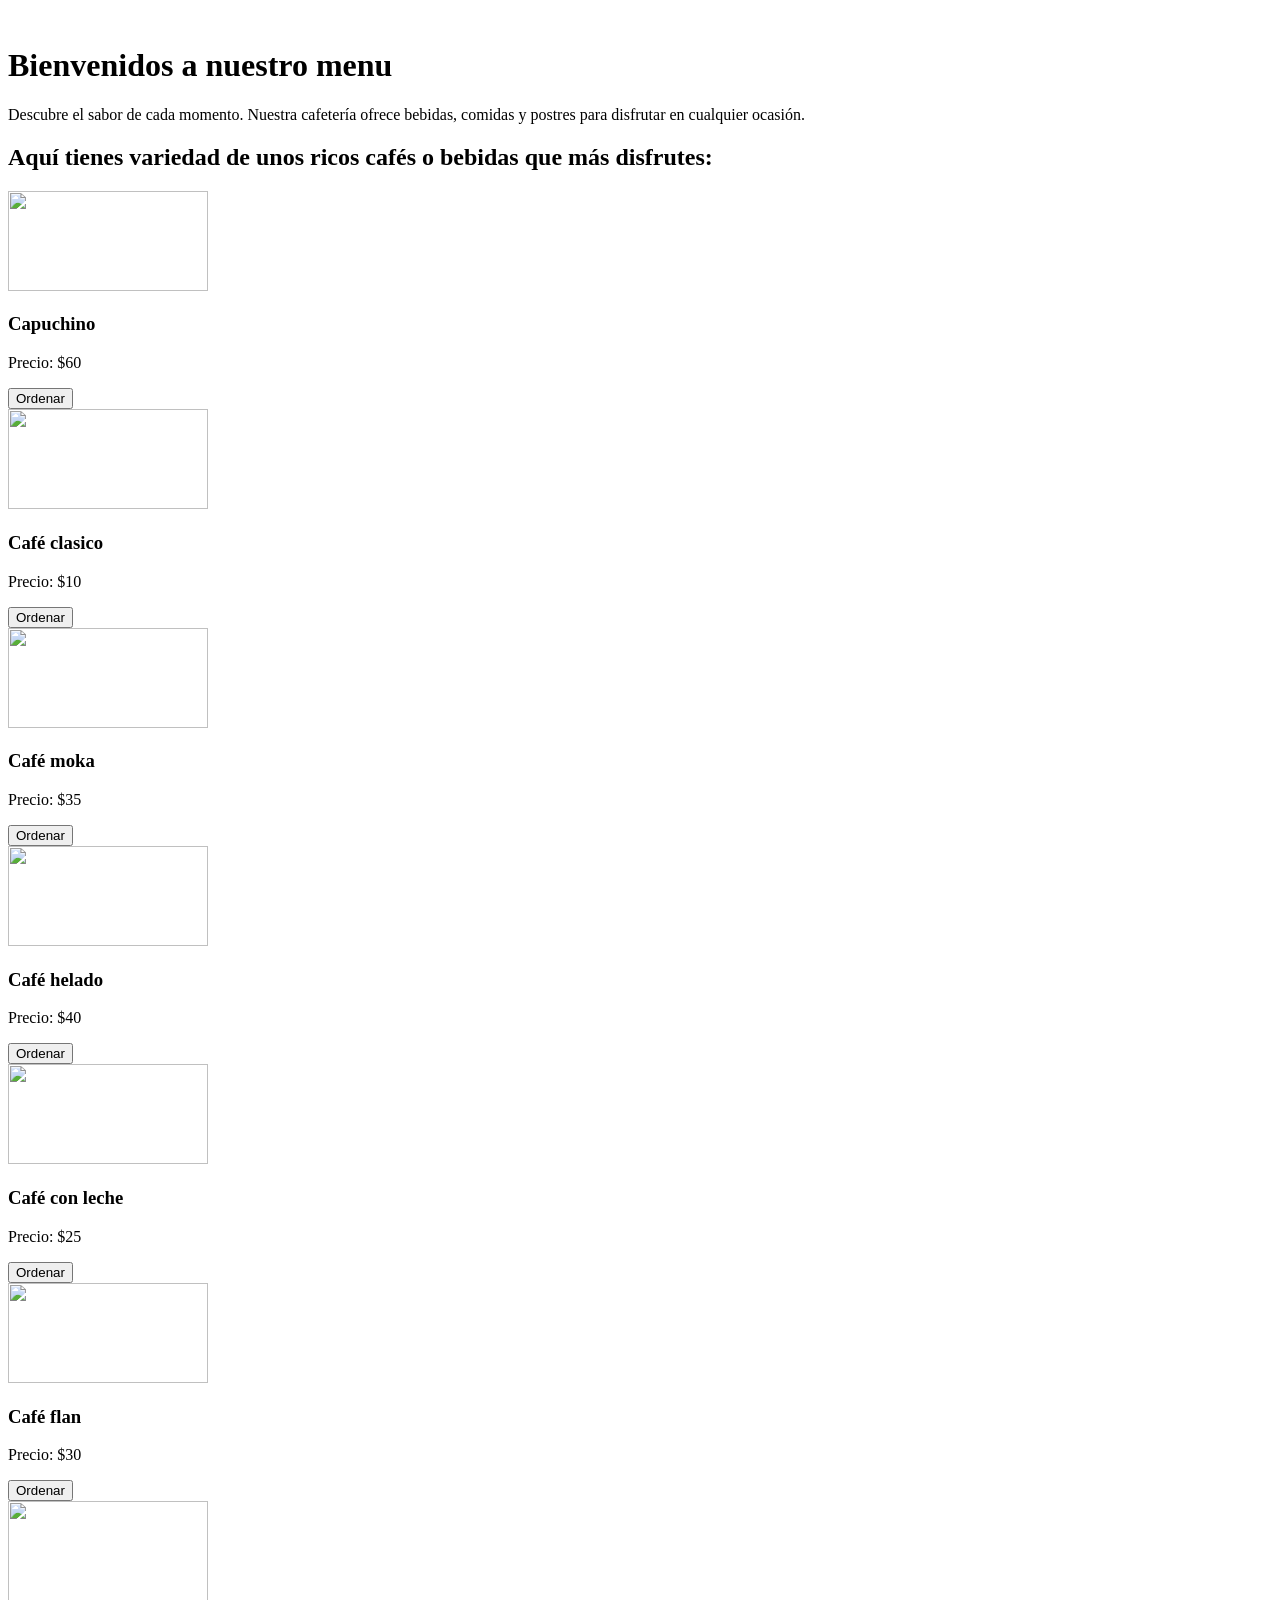
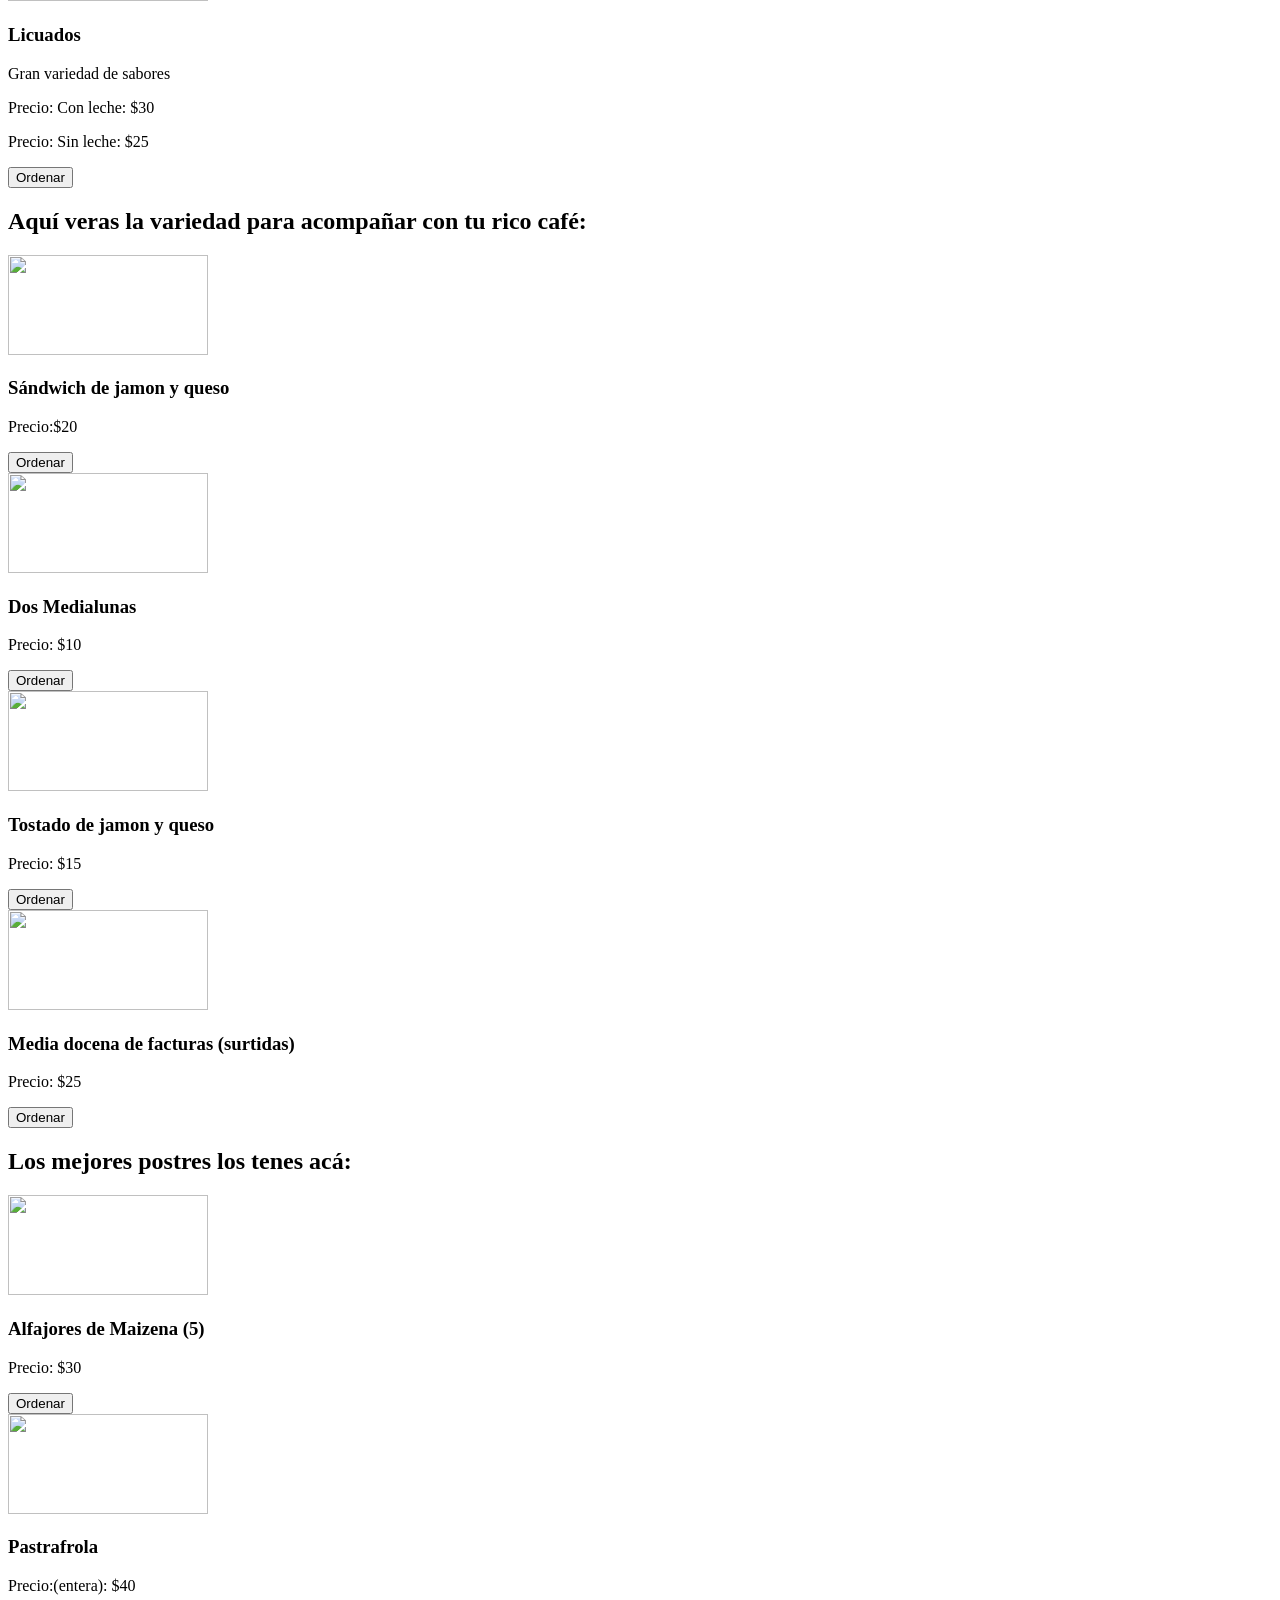
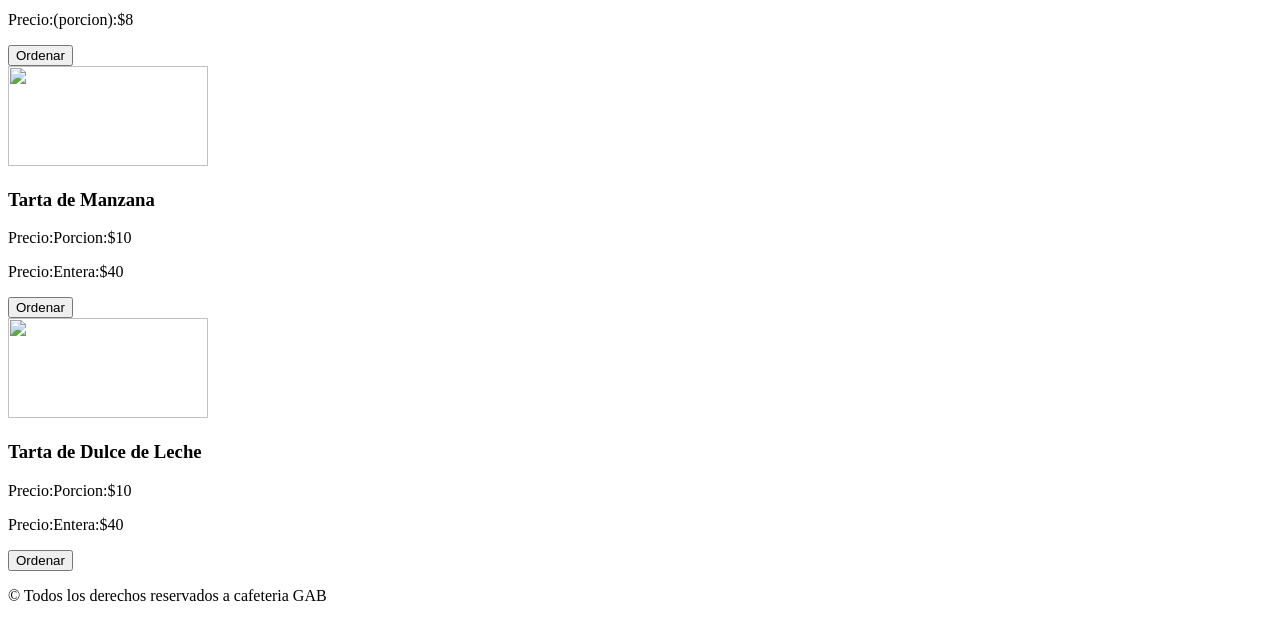
==== menu.html @ 4f9067a2 "implementación del menu-axel" ====
<!doctype html>
<html lang="en">
  <head>
    <meta charset="UTF-8" />
    <meta name="viewport" content="width=device-width, initial-scale=1.0" />
    <title>menu de cafeteria</title>
    <link rel="stylesheet" href="menu.css" />
  </head>
  <body>
    <header class="log-gab">
      <a href="menu.html" class="gav">
        <img src="imagenes/logo-gab.png" alt="" class="logo-img" />
      </a>
    </header>
    <header class="intro">
      <h1 class="principal">Bienvenidos a nuestro menu</h1>
      <p>
        Descubre el sabor de cada momento. Nuestra cafetería ofrece bebidas,
        comidas y postres para disfrutar en cualquier ocasión.
      </p>
    </header>
    <main>
      <h2 class="bebidas">
        Aquí tienes variedad de unos ricos cafés o bebidas que más disfrutes:
      </h2>
      <div class="contenedor">
        <div class="item">
          <img
            src="imagenes/150906142439_capuchino_cafe_historia_624x351_getty.jpg.webp"
            alt=""
            width="200px"
            height="100px"
          />
          <h3>Capuchino</h3>
          <p>Precio: $60</p>
          <button class="ordenar">Ordenar</button>
        </div>
        <div class="item">
          <img
            src="imagenes/A_small_cup_of_coffee.jpg"
            alt=""
            height="100px"
            width="200px"
          />
          <h3>Café clasico</h3>
          <p>Precio: $10</p>
          <button class="ordenar">Ordenar</button>
        </div>
        <div class="item">
          <img
            src="imagenes/050620251749106536.png"
            alt=""
            height="100px"
            width="200px"
          />
          <h3>Café moka</h3>
          <p>Precio: $35</p>
          <button class="ordenar">Ordenar</button>
        </div>
        <div class="item">
          <img
            src="imagenes/helado-cafe-gourmet.jpg"
            alt=""
            height="100px"
            width="200px"
          />
          <h3>Café helado</h3>
          <p>Precio: $40</p>
          <button class="ordenar">Ordenar</button>
        </div>
        <div class="item">
          <img
            src="imagenes/cafe con leche.avif"
            alt=""
            height="100px"
            width="200px"
          />
          <h3>Café con leche</h3>
          <p>Precio: $25</p>
          <button class="ordenar">Ordenar</button>
        </div>
        <div class="item">
          <img
            src="imagenes/flan-de-cafe.jpg"
            alt=""
            height="100px"
            width="200px"
          />
          <h3>Café flan</h3>
          <p>Precio: $30</p>
          <button class="ordenar">Ordenar</button>
        </div>
        <div class="item">
          <img
            src="imagenes/licuados.jpg"
            alt=""
            height="100px"
            width="200px"
          />
          <h3>Licuados</h3>
          <p>Gran variedad de sabores</p>
          <p>Precio: Con leche: $30</p>
          <p>Precio: Sin leche: $25</p>
          <button class="ordenar">Ordenar</button>
        </div>
      </div>
      <h2 class="comida">
        Aquí veras la variedad para acompañar con tu rico café:
      </h2>
      <div class="contenedor2">
        <div class="item">
          <img
            src="imagenes/sandwich-jamon-queso.avif"
            alt=""
            height="100px"
            width="200px"
          />
          <h3>Sándwich de jamon y queso</h3>
          <p>Precio:$20</p>
          <button class="ordenar">Ordenar</button>
        </div>
        <div class="item">
          <img
            src="imagenes/medialunas.jpg"
            alt=""
            height="100px"
            width="200px"
          />
          <h3>Dos Medialunas</h3>
          <p>Precio: $10</p>
          <button class="ordenar">Ordenar</button>
        </div>
        <div class="item">
          <img
            src="imagenes/tostado-jamon-y-quesojpg.webp"
            alt=""
            height="100px"
            width="200px"
          />
          <h3>Tostado de jamon y queso</h3>
          <p>Precio: $15</p>
          <button class="ordenar">Ordenar</button>
        </div>
        <div class="item">
          <img
            src="imagenes/media-docena-facturas.webp"
            alt=""
            height="100px"
            width="200px"
          />
          <h3>Media docena de facturas (surtidas)</h3>
          <p>Precio: $25</p>
          <button class="ordenar">Ordenar</button>
        </div>
      </div>
      <h2 class="postres">Los mejores postres los tenes acá:</h2>
      <div class="contenedor3">
        <div class="item">
          <img
            src="imagenes/alfajores de maizena.jpeg"
            alt=""
            height="100px"
            width="200px"
          />
          <h3>Alfajores de Maizena (5)</h3>
          <p>Precio: $30</p>
          <button class="ordenar">Ordenar</button>
        </div>
        <div class="item">
          <img
            src="imagenes/pastafrola.png"
            alt=""
            height="100px"
            width="200px"
          />
          <h3>Pastrafrola</h3>
          <p>Precio:(entera): $40</p>
          <p>Precio:(porcion):$8</p>
          <button class="ordenar">Ordenar</button>
        </div>
        <div class="item">
          <img
            src="imagenes/tarta-de-manzana.jpg"
            alt=""
            height="100px"
            width="200px"
          />
          <h3>Tarta de Manzana</h3>
          <p>Precio:Porcion:$10</p>
          <p>Precio:Entera:$40</p>
          <button class="ordenar">Ordenar</button>
        </div>
        <div class="item">
          <img
            src="imagenes/tarta-de-dulce-de-leche.jpg"
            alt=""
            height="100px"
            width="200px"
          />
          <h3>Tarta de Dulce de Leche</h3>
          <p>Precio:Porcion:$10</p>
          <p>Precio:Entera:$40</p>
          <button class="ordenar">Ordenar</button>
        </div>
      </div>
    </main>
    <footer>
      <p>&copy; Todos los derechos reservados a cafeteria GAB</p>
    </footer>
  </body>
</html>
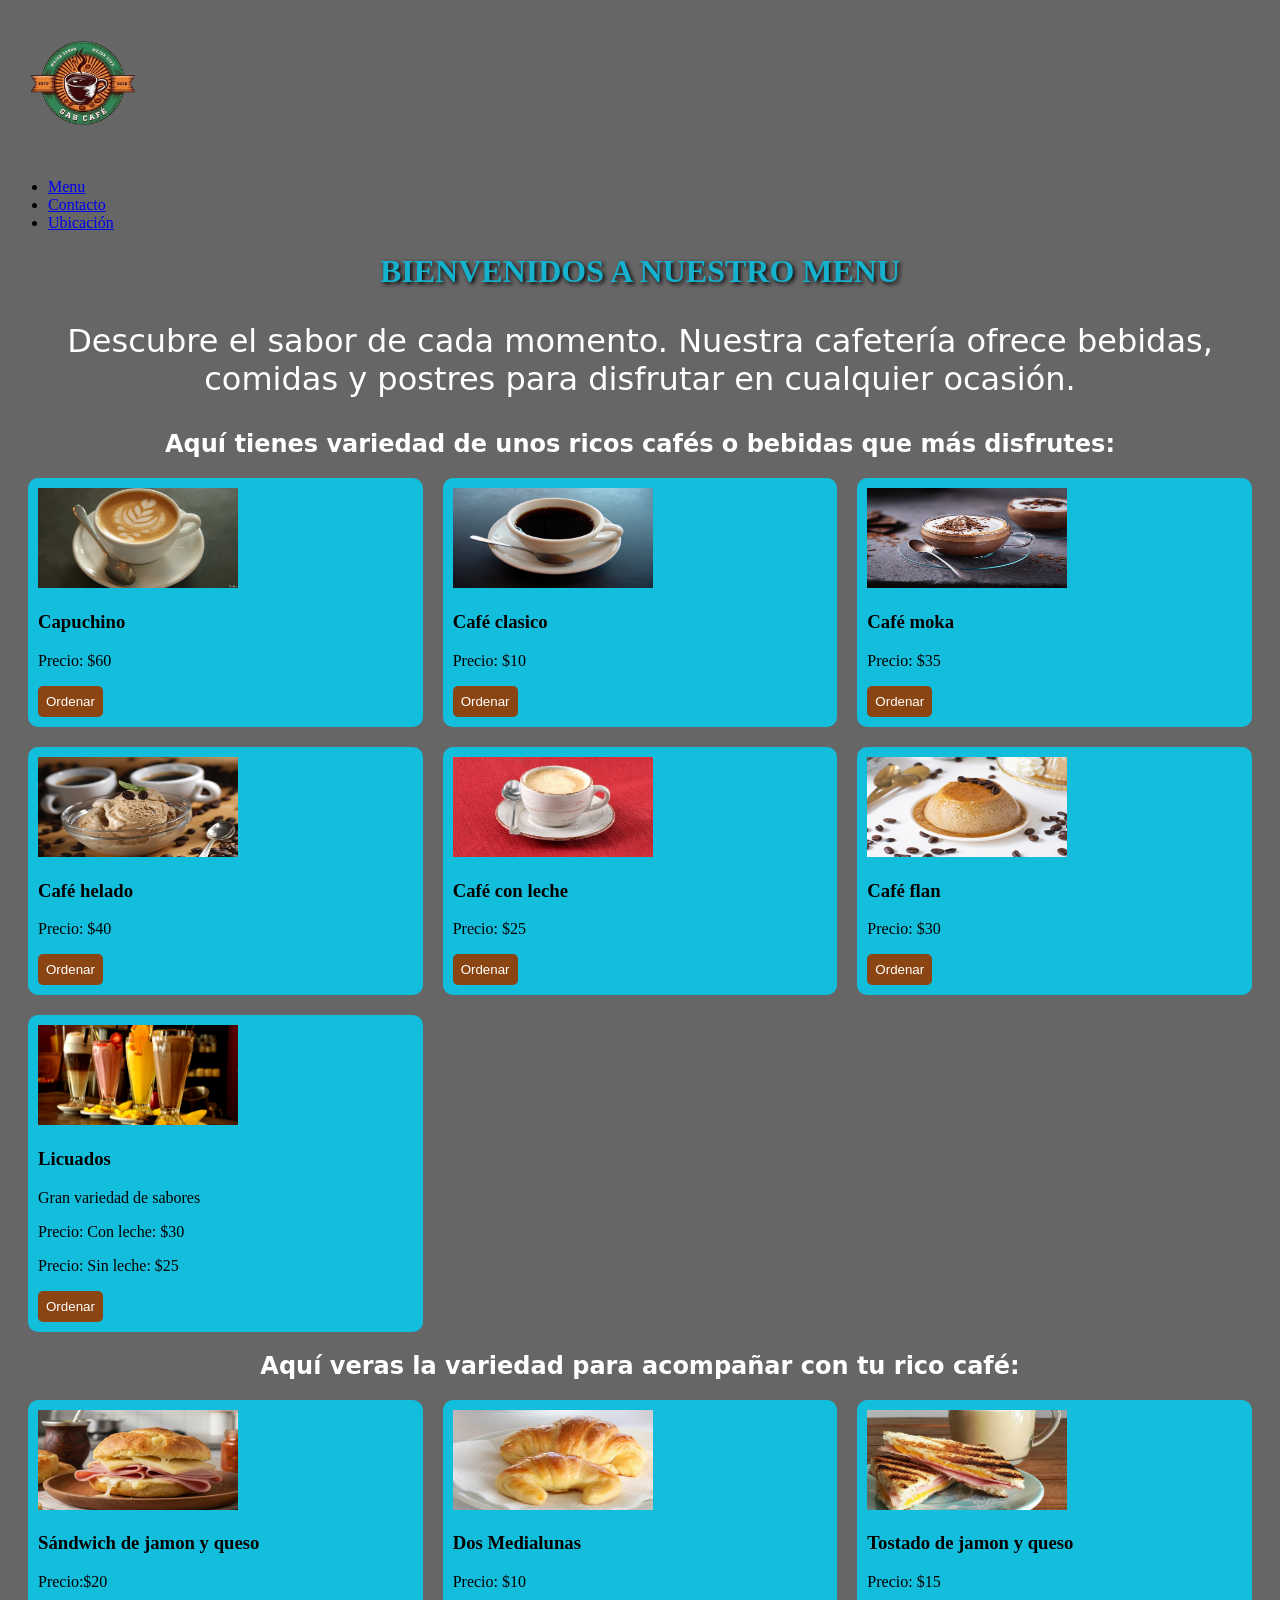
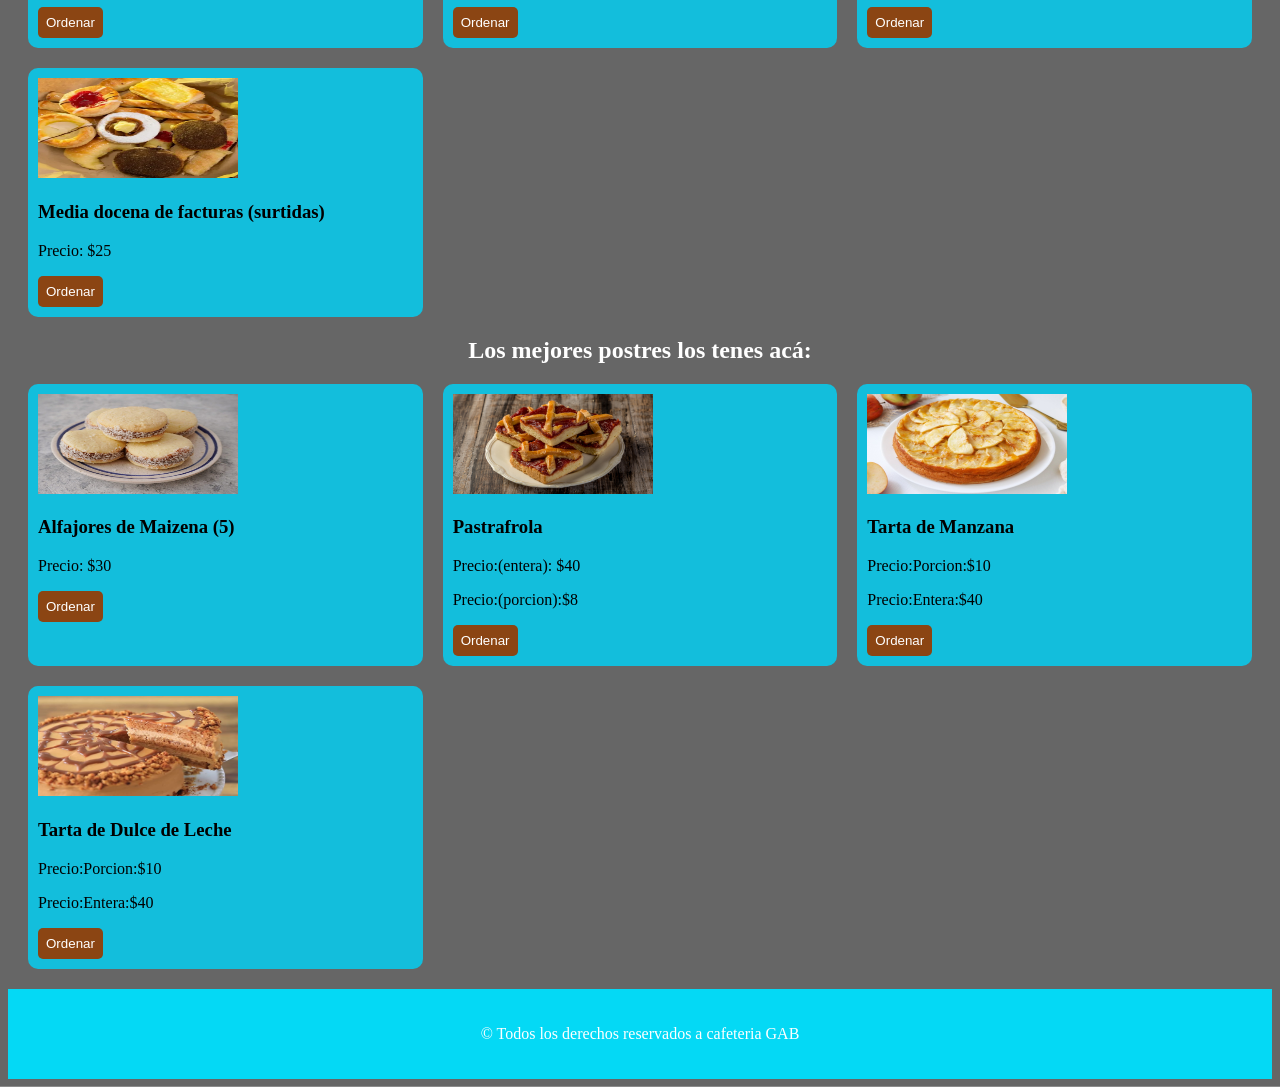
==== commit 29f8452f: "se agrego las imagenes que faltaban de cada variedad de la cafeteria" ====
--- a/menu.html
+++ b/menu.html
@@ -4,14 +4,21 @@
     <meta charset="UTF-8" />
     <meta name="viewport" content="width=device-width, initial-scale=1.0" />
     <title>menu de cafeteria</title>
-    <link rel="stylesheet" href="menu.css" />
+    <link rel="stylesheet" href="Assets/CSS/menu.css" />
   </head>
   <body>
     <header class="log-gab">
       <a href="menu.html" class="gav">
-        <img src="imagenes/logo-gab.png" alt="" class="logo-img" />
+        <img src="Assets/imagenes/logo-gab.png" alt="" class="logo-img" />
       </a>
     </header>
+    <nav>
+      <ul>
+        <li><a href="#">Menu</a></li>
+        <li><a href="#">Contacto</a></li>
+        <li><a href="#">Ubicación</a></li>
+      </ul>
+    </nav>
     <header class="intro">
       <h1 class="principal">Bienvenidos a nuestro menu</h1>
       <p>
@@ -26,7 +33,7 @@
       <div class="contenedor">
         <div class="item">
           <img
-            src="imagenes/150906142439_capuchino_cafe_historia_624x351_getty.jpg.webp"
+            src="Assets/imagenes/150906142439_capuchino_cafe_historia_624x351_getty.jpg.webp"
             alt=""
             width="200px"
             height="100px"
@@ -37,7 +44,7 @@
         </div>
         <div class="item">
           <img
-            src="imagenes/A_small_cup_of_coffee.jpg"
+            src="Assets/imagenes/A_small_cup_of_coffee.jpg"
             alt=""
             height="100px"
             width="200px"
@@ -48,7 +55,7 @@
         </div>
         <div class="item">
           <img
-            src="imagenes/050620251749106536.png"
+            src="Assets/imagenes/050620251749106536.png"
             alt=""
             height="100px"
             width="200px"
@@ -59,7 +66,7 @@
         </div>
         <div class="item">
           <img
-            src="imagenes/helado-cafe-gourmet.jpg"
+            src="Assets/imagenes/helado-cafe-gourmet.jpg"
             alt=""
             height="100px"
             width="200px"
@@ -70,7 +77,7 @@
         </div>
         <div class="item">
           <img
-            src="imagenes/cafe con leche.avif"
+            src="Assets/imagenes/cafe con leche.avif"
             alt=""
             height="100px"
             width="200px"
@@ -81,7 +88,7 @@
         </div>
         <div class="item">
           <img
-            src="imagenes/flan-de-cafe.jpg"
+            src="Assets/imagenes/flan-de-cafe.jpg"
             alt=""
             height="100px"
             width="200px"
@@ -92,7 +99,7 @@
         </div>
         <div class="item">
           <img
-            src="imagenes/licuados.jpg"
+            src="Assets/imagenes/licuados.jpg"
             alt=""
             height="100px"
             width="200px"
@@ -110,7 +117,7 @@
       <div class="contenedor2">
         <div class="item">
           <img
-            src="imagenes/sandwich-jamon-queso.avif"
+            src="Assets/imagenes/sandwich-jamon-queso.avif"
             alt=""
             height="100px"
             width="200px"
@@ -121,7 +128,7 @@
         </div>
         <div class="item">
           <img
-            src="imagenes/medialunas.jpg"
+            src="Assets/imagenes/medialunas.jpg"
             alt=""
             height="100px"
             width="200px"
@@ -132,7 +139,7 @@
         </div>
         <div class="item">
           <img
-            src="imagenes/tostado-jamon-y-quesojpg.webp"
+            src="Assets/imagenes/tostado-jamon-y-quesojpg.webp"
             alt=""
             height="100px"
             width="200px"
@@ -143,7 +150,7 @@
         </div>
         <div class="item">
           <img
-            src="imagenes/media-docena-facturas.webp"
+            src="Assets/imagenes/media-docena-facturas.webp"
             alt=""
             height="100px"
             width="200px"
@@ -157,7 +164,7 @@
       <div class="contenedor3">
         <div class="item">
           <img
-            src="imagenes/alfajores de maizena.jpeg"
+            src="Assets/imagenes/alfajores de maizena.jpeg"
             alt=""
             height="100px"
             width="200px"
@@ -168,7 +175,7 @@
         </div>
         <div class="item">
           <img
-            src="imagenes/pastafrola.png"
+            src="Assets/imagenes/pastafrola.png"
             alt=""
             height="100px"
             width="200px"
@@ -180,7 +187,7 @@
         </div>
         <div class="item">
           <img
-            src="imagenes/tarta-de-manzana.jpg"
+            src="Assets/imagenes/tarta-de-manzana.jpg"
             alt=""
             height="100px"
             width="200px"
@@ -192,7 +199,7 @@
         </div>
         <div class="item">
           <img
-            src="imagenes/tarta-de-dulce-de-leche.jpg"
+            src="Assets/imagenes/tarta-de-dulce-de-leche.jpg"
             alt=""
             height="100px"
             width="200px"
--- a/Assets/CSS/menu.css
+++ b/Assets/CSS/menu.css
@@ -0,0 +1,136 @@
+body {
+  background-image:
+    linear-gradient(rgba(0, 0, 0, 0.6), rgba(0, 0, 0, 0.6)),
+    url(imagenes/fondo.jpg);
+  background-size: cover;
+  background-position: center;
+  background-repeat: no-repeat;
+}
+.logo-img {
+  height: 150px;
+  width: auto;
+  transition: transform 0.3s ease;
+}
+.logo-img:hover {
+  transform: scale(1.05);
+}
+.principal {
+  text-shadow: 2px 2px 4px rgb(0, 0, 0);
+  text-transform: uppercase;
+  color: #16b1cc;
+}
+.intro {
+  text-align: center;
+  color: white;
+}
+.intro p {
+  font-family:
+    system-ui,
+    -apple-system,
+    BlinkMacSystemFont,
+    "Segoe UI",
+    Roboto,
+    Oxygen,
+    Ubuntu,
+    Cantarell,
+    "Open Sans",
+    "Helvetica Neue",
+    sans-serif;
+  font-size: 2rem;
+}
+
+.bebidas {
+  text-align: center;
+  font-family:
+    system-ui,
+    -apple-system,
+    BlinkMacSystemFont,
+    "Segoe UI",
+    Roboto,
+    Oxygen,
+    Ubuntu,
+    Cantarell,
+    "Open Sans",
+    "Helvetica Neue",
+    sans-serif;
+  color: rgb(255, 255, 255);
+}
+
+.contenedor {
+  display: grid;
+  grid-template-columns: repeat(3, 1fr);
+  gap: 20px;
+  margin: 20px;
+}
+.item {
+  border-radius: 10px;
+  border: none; /*10px solid rgb(18, 214, 228);*/
+  background-color: rgba(11, 200, 233, 0.9);
+  padding: 10px;
+  transition: 0.3s;
+}
+.item:hover {
+  background-color: slategray;
+  color: rgb(253, 253, 253);
+  /*transform: scale(1.05);*/
+  transform: translate(-10px);
+  box-shadow: 0px 10px 20px rgba(0, 0, 0, 0.3);
+}
+.ordenar {
+  background-color: saddlebrown;
+  color: white;
+  border: none;
+  padding: 8px;
+  border-radius: 5px;
+  cursor: pointer;
+}
+.ordenar:hover {
+  background-color: rgb(255, 255, 255);
+  color: rgb(0, 0, 0);
+  border: 1px solid rgb(0, 0, 0);
+}
+.contenedor2 {
+  display: grid;
+  grid-template-columns: repeat(3, 1fr);
+  gap: 20px;
+  margin: 20px;
+}
+.comida {
+  text-align: center;
+  font-family:
+    system-ui,
+    -apple-system,
+    BlinkMacSystemFont,
+    "Segoe UI",
+    Roboto,
+    Oxygen,
+    Ubuntu,
+    Cantarell,
+    "Open Sans",
+    "Helvetica Neue",
+    sans-serif;
+  color: white;
+}
+.postres {
+  text-align: center;
+  color: white;
+}
+.contenedor3 {
+  display: grid;
+  grid-template-columns: repeat(3, 1fr);
+  gap: 20px;
+  margin: 20px;
+}
+footer {
+  background-color: rgb(4, 217, 245);
+  color: white;
+  text-align: center;
+  transition: background-color 0.5s ease;
+  padding: 20px;
+}
+footer:hover {
+  background-color: #555;
+}
+footer:hover p {
+  transform: translate(-5px);
+}
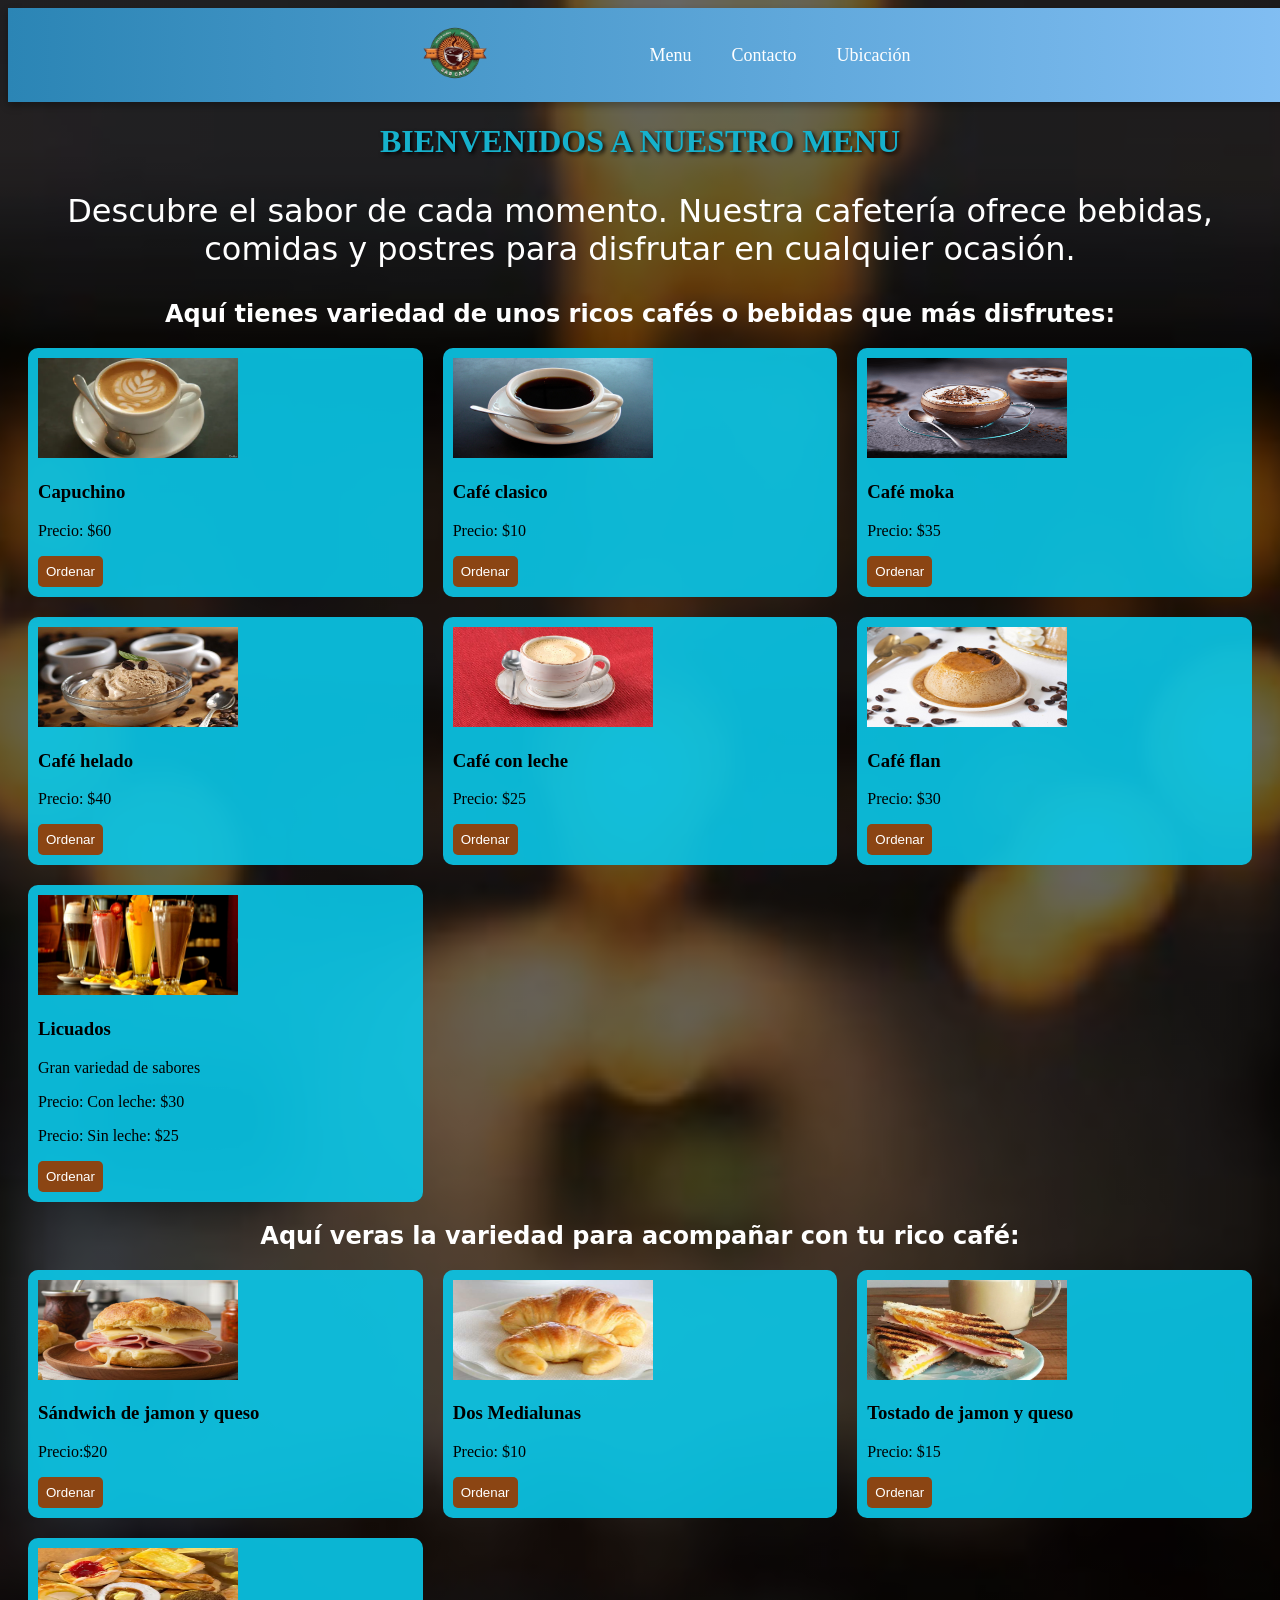
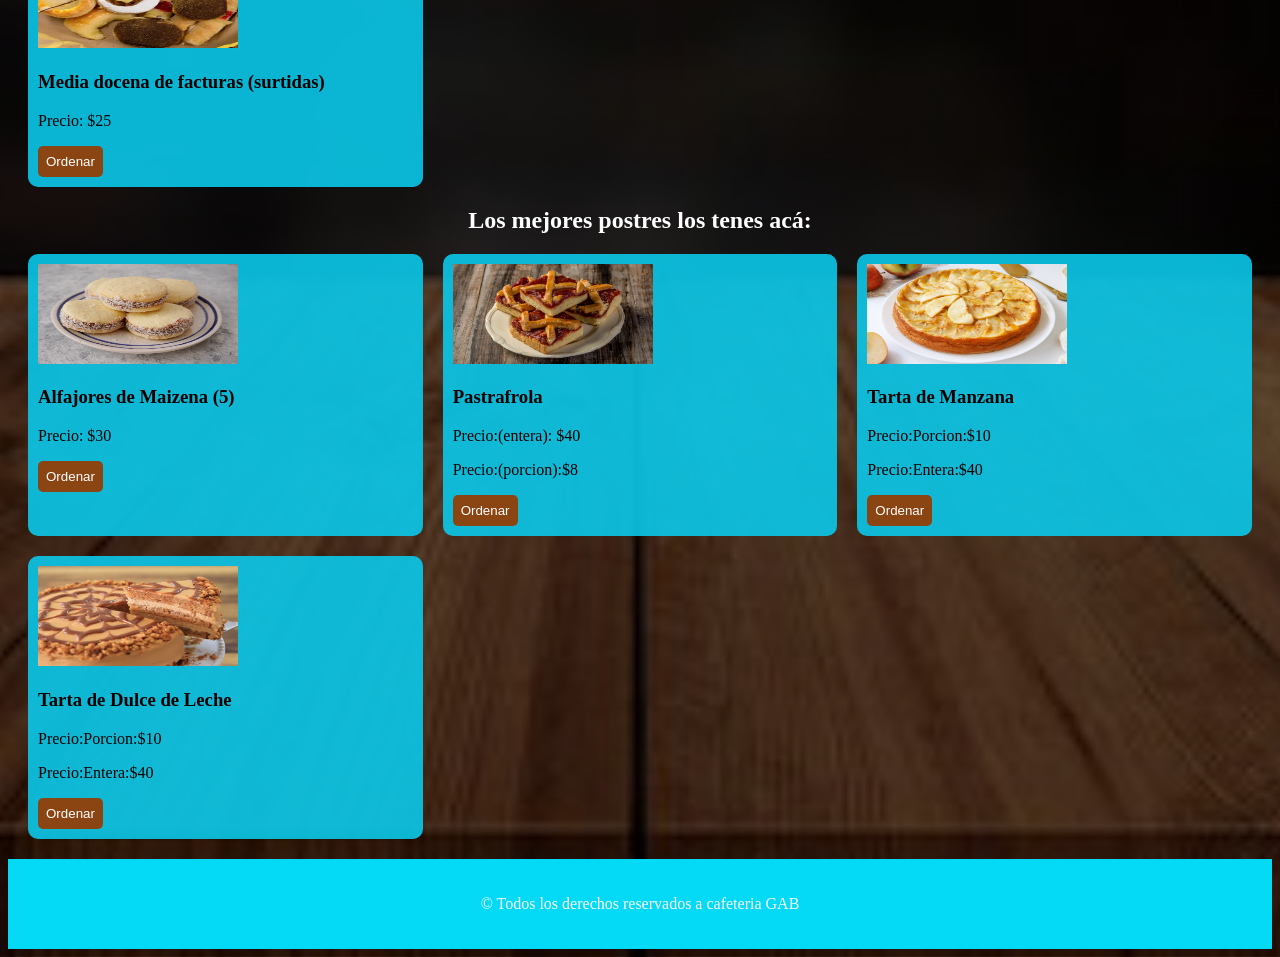
==== commit a0892fb0: "se modificaron varios cambios en la barra de navegacion con el logo que no se llego a modificar muy " ====
--- a/menu.html
+++ b/menu.html
@@ -11,14 +11,15 @@
       <a href="menu.html" class="gav">
         <img src="Assets/imagenes/logo-gab.png" alt="" class="logo-img" />
       </a>
+
+      <nav>
+        <ul>
+          <li><a href="#">Menu</a></li>
+          <li><a href="#">Contacto</a></li>
+          <li><a href="#">Ubicación</a></li>
+        </ul>
+      </nav>
     </header>
-    <nav>
-      <ul>
-        <li><a href="#">Menu</a></li>
-        <li><a href="#">Contacto</a></li>
-        <li><a href="#">Ubicación</a></li>
-      </ul>
-    </nav>
     <header class="intro">
       <h1 class="principal">Bienvenidos a nuestro menu</h1>
       <p>
--- a/Assets/CSS/menu.css
+++ b/Assets/CSS/menu.css
@@ -1,18 +1,73 @@
+:root {
+  --color-principal: rgb(43, 133, 181);
+  --color-secundario: rgb(131, 191, 244);
+  --color-hover: rgb(22, 64, 119);
+}
 body {
   background-image:
     linear-gradient(rgba(0, 0, 0, 0.6), rgba(0, 0, 0, 0.6)),
-    url(imagenes/fondo.jpg);
+    url(../imagenes/fondo.jpg);
   background-size: cover;
   background-position: center;
   background-repeat: no-repeat;
 }
 .logo-img {
-  height: 150px;
+  height: 90px;
   width: auto;
   transition: transform 0.3s ease;
 }
 .logo-img:hover {
   transform: scale(1.05);
+}
+.log-gab {
+  display: flex;
+  justify-content: center;
+  align-items: center;
+  width: 100%;
+  gap: 150px;
+  padding: 0 20px;
+  background: linear-gradient(
+    90deg,
+    var(--color-principal),
+    var(--color-secundario)
+  );
+  box-shadow: 0 4px 8px rgb(0, 0, 0, 0.3);
+}
+nav {
+  background: none;
+}
+ul {
+  list-style: none;
+  display: flex;
+  justify-content: center;
+  margin: 0;
+  padding: 0;
+  gap: 40px;
+}
+li a {
+  position: relative;
+  text-decoration: none;
+  color: #ffffff;
+  font-size: 18px;
+  font-weight: 500;
+  padding: 5px 0;
+  transition: color 0.3 ease;
+}
+li a::after {
+  content: "";
+  position: absolute;
+  left: 0;
+  bottom: -5px;
+  width: 0%;
+  height: 2px;
+  background-color: var(--color-hover);
+  transition: width 0.3s ease;
+}
+li a:hover {
+  color: var(--color-hover);
+}
+li a:hover::after {
+  width: 100%;
 }
 .principal {
   text-shadow: 2px 2px 4px rgb(0, 0, 0);
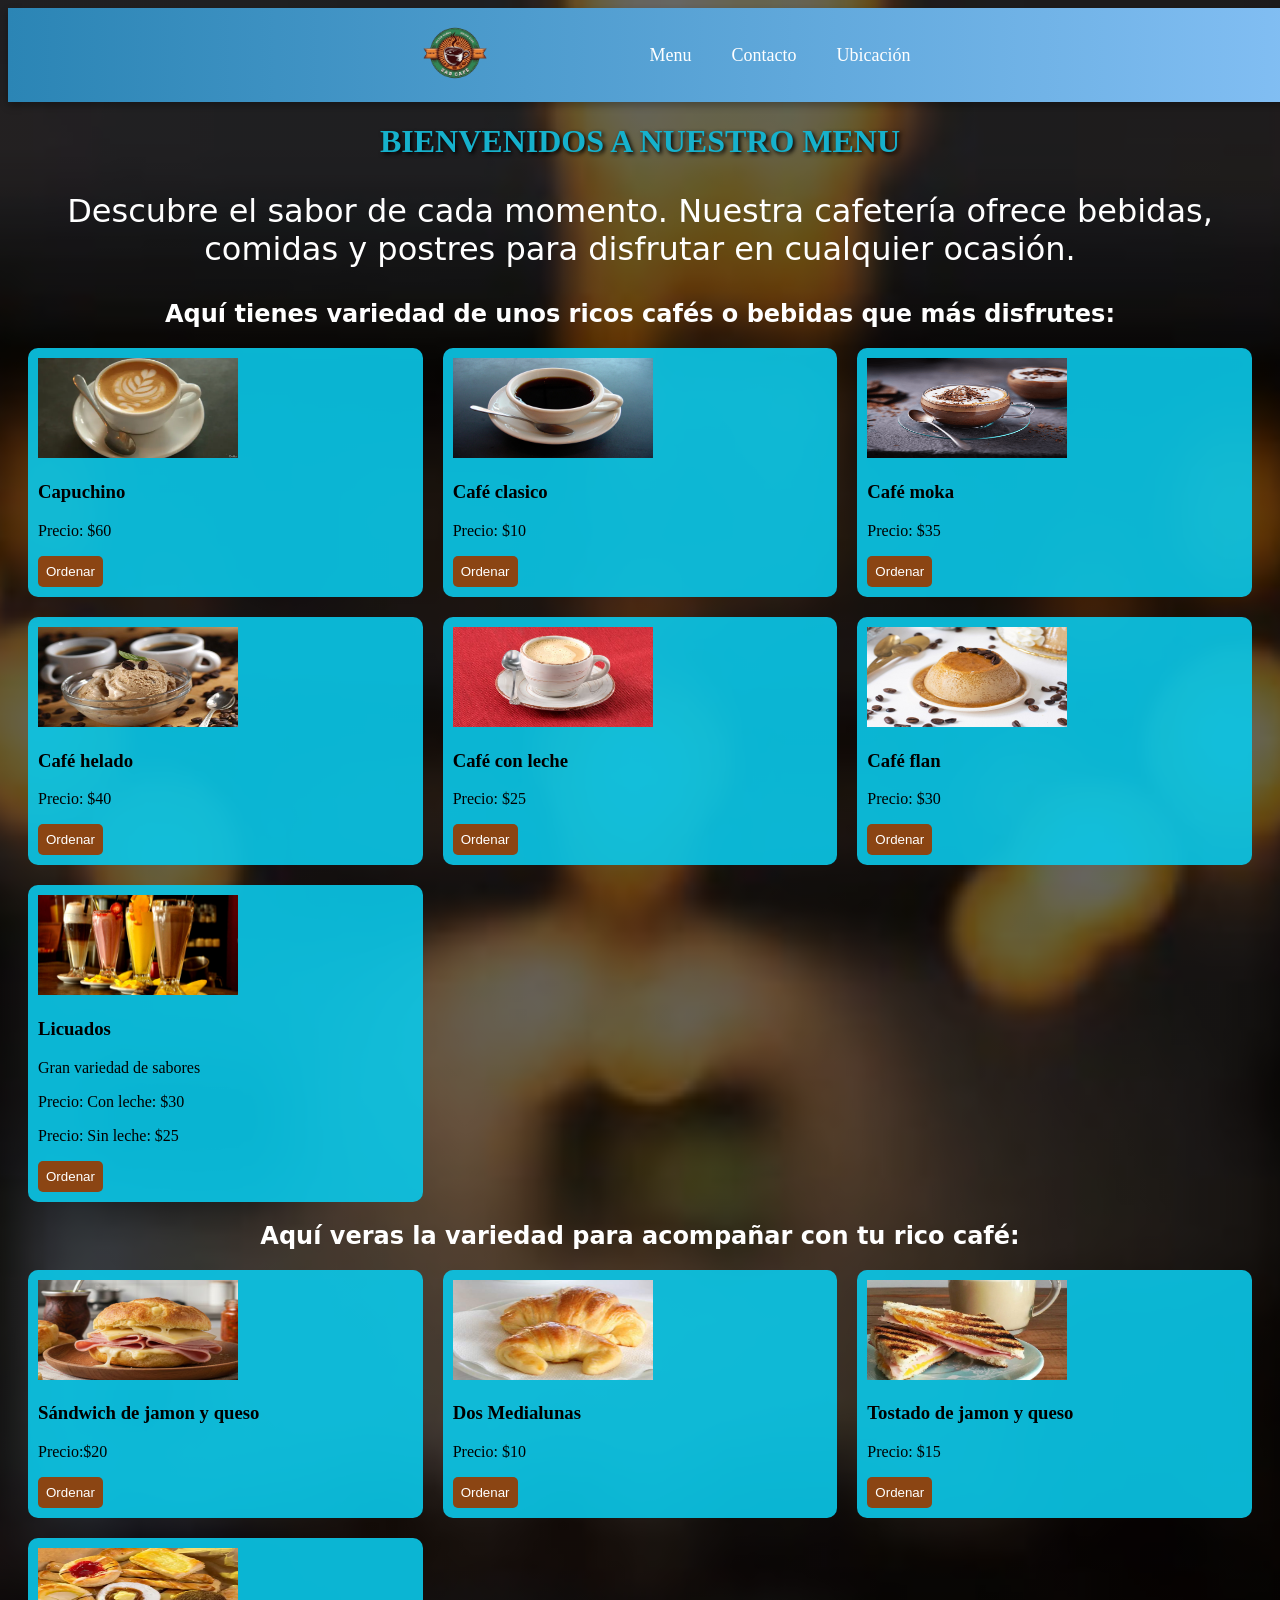
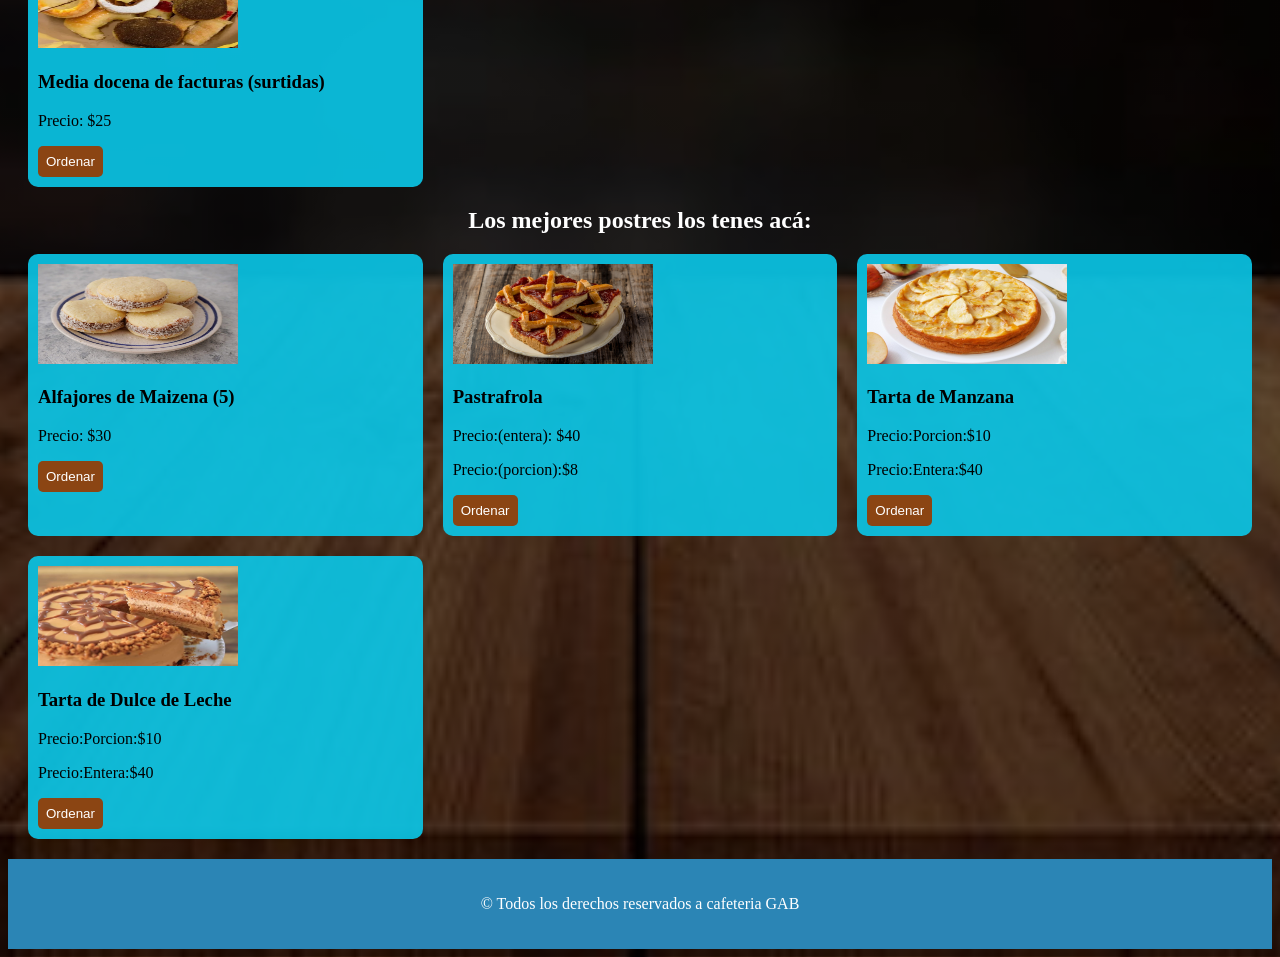
==== commit 9e77c917: "se acabo de modificar algunos cambios, se le agrego las justificaciones a cada parte del procedimien" ====
--- a/menu.html
+++ b/menu.html
@@ -11,7 +11,7 @@
       <a href="menu.html" class="gav">
         <img src="Assets/imagenes/logo-gab.png" alt="" class="logo-img" />
       </a>
-
+      <!--barra de navegación sobre el menu,contacto y ubicación-->
       <nav>
         <ul>
           <li><a href="#">Menu</a></li>
@@ -20,6 +20,7 @@
         </ul>
       </nav>
     </header>
+    <!--intro de bienvenida al menu-->
     <header class="intro">
       <h1 class="principal">Bienvenidos a nuestro menu</h1>
       <p>
@@ -27,6 +28,7 @@
         comidas y postres para disfrutar en cualquier ocasión.
       </p>
     </header>
+    <!--dentro del contenido aparecen las variedades de nuestra cafeteria-->
     <main>
       <h2 class="bebidas">
         Aquí tienes variedad de unos ricos cafés o bebidas que más disfrutes:
@@ -112,6 +114,7 @@
           <button class="ordenar">Ordenar</button>
         </div>
       </div>
+      <!--variedad de comidas-->
       <h2 class="comida">
         Aquí veras la variedad para acompañar con tu rico café:
       </h2>
@@ -161,6 +164,7 @@
           <button class="ordenar">Ordenar</button>
         </div>
       </div>
+      <!--variedad de cositas dulces-->
       <h2 class="postres">Los mejores postres los tenes acá:</h2>
       <div class="contenedor3">
         <div class="item">
@@ -212,6 +216,7 @@
         </div>
       </div>
     </main>
+    <!--nuestro footer-->
     <footer>
       <p>&copy; Todos los derechos reservados a cafeteria GAB</p>
     </footer>
--- a/Assets/CSS/menu.css
+++ b/Assets/CSS/menu.css
@@ -3,6 +3,7 @@
   --color-secundario: rgb(131, 191, 244);
   --color-hover: rgb(22, 64, 119);
 }
+/*estilo del fondo de la página con una imagen de fondo*/
 body {
   background-image:
     linear-gradient(rgba(0, 0, 0, 0.6), rgba(0, 0, 0, 0.6)),
@@ -11,6 +12,7 @@
   background-position: center;
   background-repeat: no-repeat;
 }
+/*estilo para el logo desde logo-img hasta lag-gab*/
 .logo-img {
   height: 90px;
   width: auto;
@@ -33,6 +35,7 @@
   );
   box-shadow: 0 4px 8px rgb(0, 0, 0, 0.3);
 }
+/*formas que le damos a nuestra barra de navegación. Desde nav hasta li a:hover*/
 nav {
   background: none;
 }
@@ -69,6 +72,7 @@
 li a:hover::after {
   width: 100%;
 }
+/*estilos para la parte principal del menu con las diferente variedades*/
 .principal {
   text-shadow: 2px 2px 4px rgb(0, 0, 0);
   text-transform: uppercase;
@@ -93,7 +97,7 @@
     sans-serif;
   font-size: 2rem;
 }
-
+/*formas que le damos a la variedad de bebidas*/
 .bebidas {
   text-align: center;
   font-family:
@@ -112,11 +116,12 @@
 }
 
 .contenedor {
-  display: grid;
-  grid-template-columns: repeat(3, 1fr);
+  display: grid; /*lo usamos para que el contenido lo ordene en filas y columnas*/
+  grid-template-columns: repeat(3, 1fr); /*crea 3 columnas que se ordena en 1*/
   gap: 20px;
   margin: 20px;
 }
+/*aca le damos algunas estilos a nuestros item(variedad del menu*/
 .item {
   border-radius: 10px;
   border: none; /*10px solid rgb(18, 214, 228);*/
@@ -124,7 +129,9 @@
   padding: 10px;
   transition: 0.3s;
 }
+
 .item:hover {
+  /*aca le da estilo a cada variedad al pasar con el cursor del mouse*/
   background-color: slategray;
   color: rgb(253, 253, 253);
   /*transform: scale(1.05);*/
@@ -132,6 +139,7 @@
   box-shadow: 0px 10px 20px rgba(0, 0, 0, 0.3);
 }
 .ordenar {
+  /*estilos a nuestro botom de ordenar en cada variedad*/
   background-color: saddlebrown;
   color: white;
   border: none;
@@ -145,6 +153,7 @@
   border: 1px solid rgb(0, 0, 0);
 }
 .contenedor2 {
+  /*lo mismo al contenedor 1*/
   display: grid;
   grid-template-columns: repeat(3, 1fr);
   gap: 20px;
@@ -171,13 +180,15 @@
   color: white;
 }
 .contenedor3 {
+  /*lo mismo que a nuestros dos contenedores*/
   display: grid;
   grid-template-columns: repeat(3, 1fr);
   gap: 20px;
   margin: 20px;
 }
+/*estilos para nuestro footer*/
 footer {
-  background-color: rgb(4, 217, 245);
+  background-color: var(--color-principal);
   color: white;
   text-align: center;
   transition: background-color 0.5s ease;
